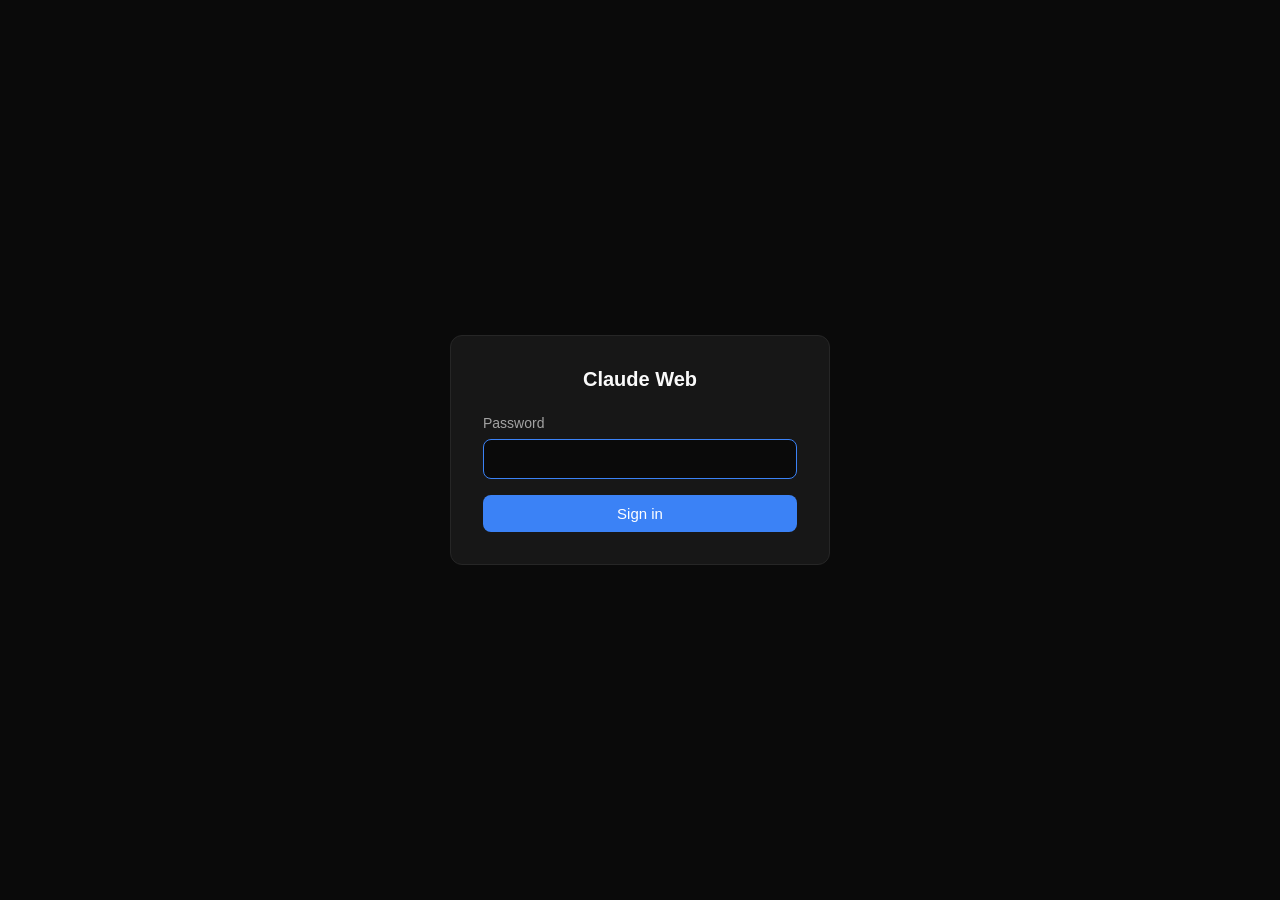
==== src/main/resources/templates/login.html @ aeb49112 "init" ====
<!DOCTYPE html>
<html lang="en" xmlns:th="http://www.thymeleaf.org">
<head>
  <meta charset="utf-8">
  <meta name="viewport" content="width=device-width, initial-scale=1">
  <title>Claude Web &mdash; Login</title>
  <style>
    * {
      box-sizing: border-box;
      margin: 0;
      padding: 0;
    }

    *::before,
    *::after {
      box-sizing: border-box;
    }

    body {
      font-family: -apple-system, BlinkMacSystemFont, "Segoe UI", Roboto, sans-serif;
      background: #0a0a0a;
      color: #e5e5e5;
      display: flex;
      align-items: center;
      justify-content: center;
      min-height: 100vh;
      padding: 1rem;
    }

    .card {
      background: #171717;
      border: 1px solid #262626;
      border-radius: 12px;
      padding: 2rem;
      width: 100%;
      max-width: 380px;
    }

    h1 {
      font-size: 1.25rem;
      font-weight: 600;
      margin-bottom: 1.5rem;
      text-align: center;
      color: #fafafa;
    }

    label {
      display: block;
      font-size: .875rem;
      color: #a3a3a3;
      margin-bottom: .5rem;
    }

    input {
      width: 100%;
      padding: .625rem .75rem;
      background: #0a0a0a;
      border: 1px solid #404040;
      border-radius: 8px;
      color: #fafafa;
      font-size: 1rem;
      outline: none;
      transition: border-color .15s;
    }

    input:focus {
      border-color: #3b82f6;
    }

    button {
      width: 100%;
      padding: .625rem;
      margin-top: 1rem;
      background: #3b82f6;
      color: #fff;
      border: none;
      border-radius: 8px;
      font-size: .9375rem;
      font-weight: 500;
      cursor: pointer;
      transition: background .15s;
    }

    button:hover {
      background: #2563eb;
    }

    .error {
      color: #ef4444;
      font-size: .8125rem;
      margin-top: .75rem;
      text-align: center;
      display: none;
    }
  </style>
</head>
<body>
  <div class="card">
    <h1>Claude Web</h1>
    <form id="f">
      <label for="pw">Password</label>
      <input id="pw" name="password" type="password" autocomplete="current-password" autofocus required>
      <button type="submit">Sign in</button>
      <p class="error" id="err">Incorrect password</p>
    </form>
  </div>

  <script>
    const form = document.getElementById('f');
    const errEl = document.getElementById('err');

    form.addEventListener('submit', async e => {
      e.preventDefault();
      errEl.style.display = 'none';

      const res = await fetch('/auth/login', {
        method: 'POST',
        headers: {
          'Content-Type': 'application/json'
        },
        body: JSON.stringify({
          password: document.getElementById('pw').value
        })
      });

      if (res.ok) {
        window.location.href = '/';
      } else {
        errEl.style.display = 'block';
        document.getElementById('pw').value = '';
        document.getElementById('pw').focus();
      }
    });
  </script>
</body>
</html>
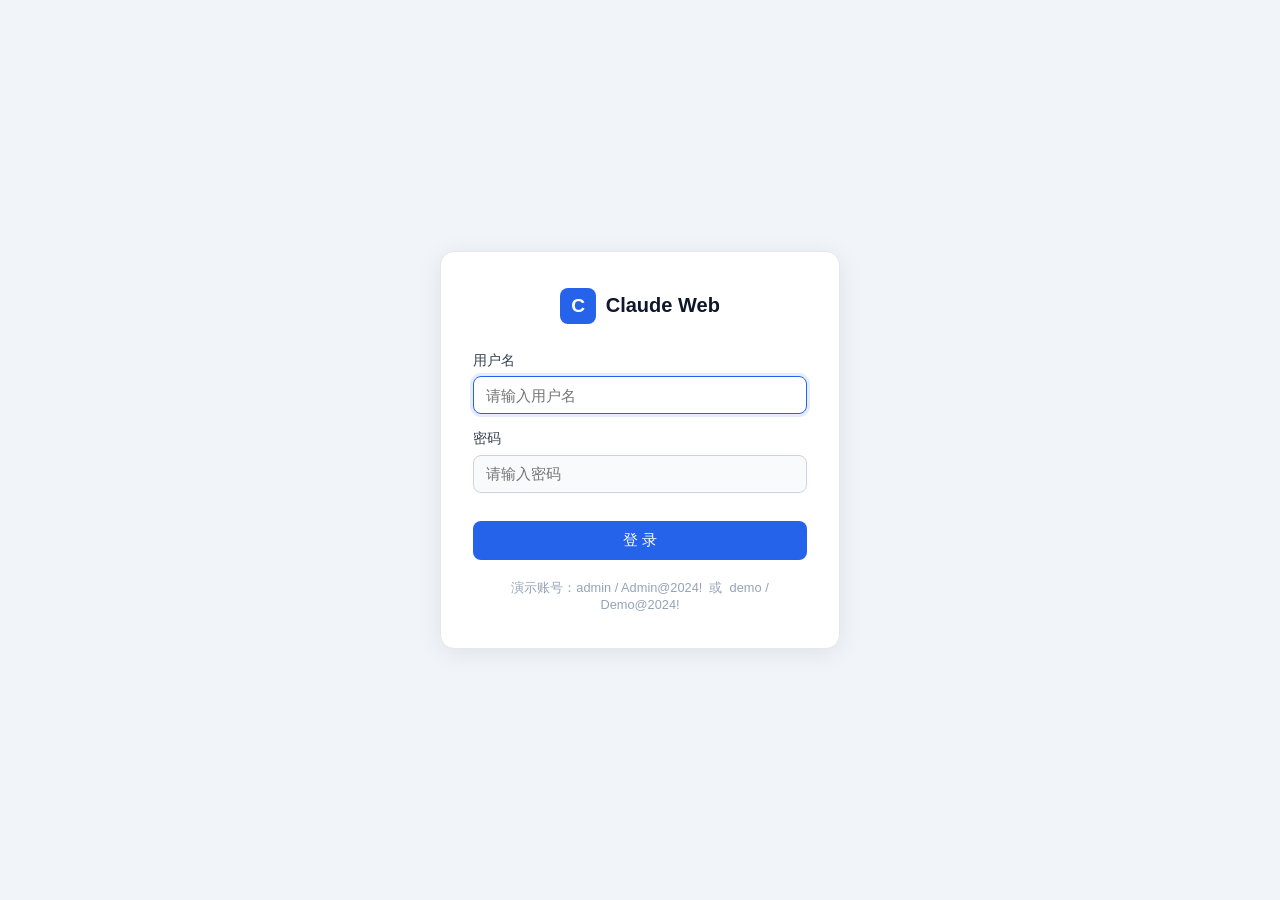
==== commit 5099e5f3: "添加登录" ====
--- a/src/main/resources/templates/login.html
+++ b/src/main/resources/templates/login.html
@@ -1,134 +1,131 @@
 <!DOCTYPE html>
-<html lang="en" xmlns:th="http://www.thymeleaf.org">
+<html lang="zh" xmlns:th="http://www.thymeleaf.org">
 <head>
   <meta charset="utf-8">
   <meta name="viewport" content="width=device-width, initial-scale=1">
-  <title>Claude Web &mdash; Login</title>
+  <title>Claude Web — 登录</title>
   <style>
-    * {
-      box-sizing: border-box;
-      margin: 0;
-      padding: 0;
-    }
-
-    *::before,
-    *::after {
-      box-sizing: border-box;
-    }
-
+    *, *::before, *::after { box-sizing: border-box; margin: 0; padding: 0; }
     body {
       font-family: -apple-system, BlinkMacSystemFont, "Segoe UI", Roboto, sans-serif;
-      background: #0a0a0a;
-      color: #e5e5e5;
-      display: flex;
-      align-items: center;
-      justify-content: center;
-      min-height: 100vh;
-      padding: 1rem;
+      background: #f1f5f9;
+      display: flex; align-items: center; justify-content: center;
+      min-height: 100vh; padding: 1rem;
     }
-
     .card {
-      background: #171717;
-      border: 1px solid #262626;
-      border-radius: 12px;
-      padding: 2rem;
-      width: 100%;
-      max-width: 380px;
+      background: #ffffff;
+      border: 1px solid #e2e8f0;
+      border-radius: 14px;
+      padding: 2.25rem 2rem;
+      width: 100%; max-width: 400px;
+      box-shadow: 0 4px 24px rgba(0,0,0,.08);
     }
-
-    h1 {
-      font-size: 1.25rem;
-      font-weight: 600;
-      margin-bottom: 1.5rem;
-      text-align: center;
-      color: #fafafa;
+    .logo {
+      display: flex; align-items: center; justify-content: center; gap: .6rem;
+      margin-bottom: 1.75rem;
     }
-
+    .logo-icon {
+      width: 36px; height: 36px; background: #2563eb; border-radius: 8px;
+      display: flex; align-items: center; justify-content: center;
+      color: #fff; font-size: 1.2rem; font-weight: 700;
+    }
+    .logo-text { font-size: 1.25rem; font-weight: 600; color: #0f172a; }
+    .field { margin-bottom: 1rem; }
     label {
-      display: block;
-      font-size: .875rem;
-      color: #a3a3a3;
-      margin-bottom: .5rem;
+      display: block; font-size: .875rem; font-weight: 500;
+      color: #374151; margin-bottom: .4rem;
     }
-
     input {
-      width: 100%;
-      padding: .625rem .75rem;
-      background: #0a0a0a;
-      border: 1px solid #404040;
-      border-radius: 8px;
-      color: #fafafa;
-      font-size: 1rem;
-      outline: none;
-      transition: border-color .15s;
+      width: 100%; padding: .6rem .75rem;
+      background: #f8fafc; border: 1px solid #cbd5e1;
+      border-radius: 8px; color: #1f2937; font-size: .9375rem;
+      outline: none; transition: border-color .15s, box-shadow .15s;
     }
-
     input:focus {
-      border-color: #3b82f6;
+      border-color: #2563eb;
+      box-shadow: 0 0 0 3px rgba(37,99,235,.12);
+      background: #fff;
     }
-
-    button {
-      width: 100%;
-      padding: .625rem;
-      margin-top: 1rem;
-      background: #3b82f6;
-      color: #fff;
-      border: none;
-      border-radius: 8px;
-      font-size: .9375rem;
-      font-weight: 500;
-      cursor: pointer;
-      transition: background .15s;
+    .btn-login {
+      width: 100%; padding: .65rem;
+      margin-top: .75rem;
+      background: #2563eb; color: #fff; border: none;
+      border-radius: 8px; font-size: .9375rem; font-weight: 500;
+      cursor: pointer; transition: background .15s;
     }
-
-    button:hover {
-      background: #2563eb;
+    .btn-login:hover { background: #1d4ed8; }
+    .btn-login:disabled { background: #93c5fd; cursor: not-allowed; }
+    .error {
+      display: none; margin-top: .75rem;
+      background: #fef2f2; border: 1px solid #fecaca;
+      color: #b91c1c; font-size: .875rem;
+      padding: .5rem .75rem; border-radius: 8px; text-align: center;
     }
-
-    .error {
-      color: #ef4444;
-      font-size: .8125rem;
-      margin-top: .75rem;
-      text-align: center;
-      display: none;
+    .hint {
+      margin-top: 1.25rem; font-size: .8rem; color: #94a3b8; text-align: center;
     }
   </style>
 </head>
 <body>
   <div class="card">
-    <h1>Claude Web</h1>
-    <form id="f">
-      <label for="pw">Password</label>
-      <input id="pw" name="password" type="password" autocomplete="current-password" autofocus required>
-      <button type="submit">Sign in</button>
-      <p class="error" id="err">Incorrect password</p>
+    <div class="logo">
+      <div class="logo-icon">C</div>
+      <span class="logo-text">Claude Web</span>
+    </div>
+    <form id="loginForm" autocomplete="on">
+      <div class="field">
+        <label for="username">用户名</label>
+        <input id="username" name="username" type="text"
+               autocomplete="username" autofocus required
+               placeholder="请输入用户名">
+      </div>
+      <div class="field">
+        <label for="password">密码</label>
+        <input id="password" name="password" type="password"
+               autocomplete="current-password" required
+               placeholder="请输入密码">
+      </div>
+      <button class="btn-login" type="submit" id="submitBtn">登 录</button>
+      <p class="error" id="errMsg"></p>
     </form>
+    <p class="hint">演示账号：admin / Admin@2024!&nbsp;&nbsp;或&nbsp;&nbsp;demo / Demo@2024!</p>
   </div>
 
   <script>
-    const form = document.getElementById('f');
-    const errEl = document.getElementById('err');
+    const form     = document.getElementById('loginForm');
+    const errMsg   = document.getElementById('errMsg');
+    const submitBtn = document.getElementById('submitBtn');
 
     form.addEventListener('submit', async e => {
       e.preventDefault();
-      errEl.style.display = 'none';
+      errMsg.style.display = 'none';
+      submitBtn.disabled = true;
+      submitBtn.textContent = '登录中…';
 
-      const res = await fetch('/auth/login', {
-        method: 'POST',
-        headers: {
-          'Content-Type': 'application/json'
-        },
-        body: JSON.stringify({
-          password: document.getElementById('pw').value
-        })
-      });
-
-      if (res.ok) {
-        window.location.href = '/';
-      } else {
-        errEl.style.display = 'block';
-        document.getElementById('pw').value = '';
-        document.getElementById('pw').focus();
+      try {
+        const res = await fetch('/auth/login', {
+          method: 'POST',
+          headers: { 'Content-Type': 'application/json' },
+          body: JSON.stringify({
+            username: document.getElementById('username').value.trim(),
+            password: document.getElementById('password').value
+          })
+        });
+        const data = await res.json().catch(() => ({}));
+        if (res.ok) {
+          window.location.href = '/';
+        } else {
+          errMsg.textContent = data.error || '登录失败，请重试';
+          errMsg.style.display = 'block';
+          document.getElementById('password').value = '';
+          document.getElementById('password').focus();
+        }
+      } catch (err) {
+        errMsg.textContent = '网络错误，请稍后重试';
+        errMsg.style.display = 'block';
+      } finally {
+        submitBtn.disabled = false;
+        submitBtn.textContent = '登 录';
       }
     });
   </script>
